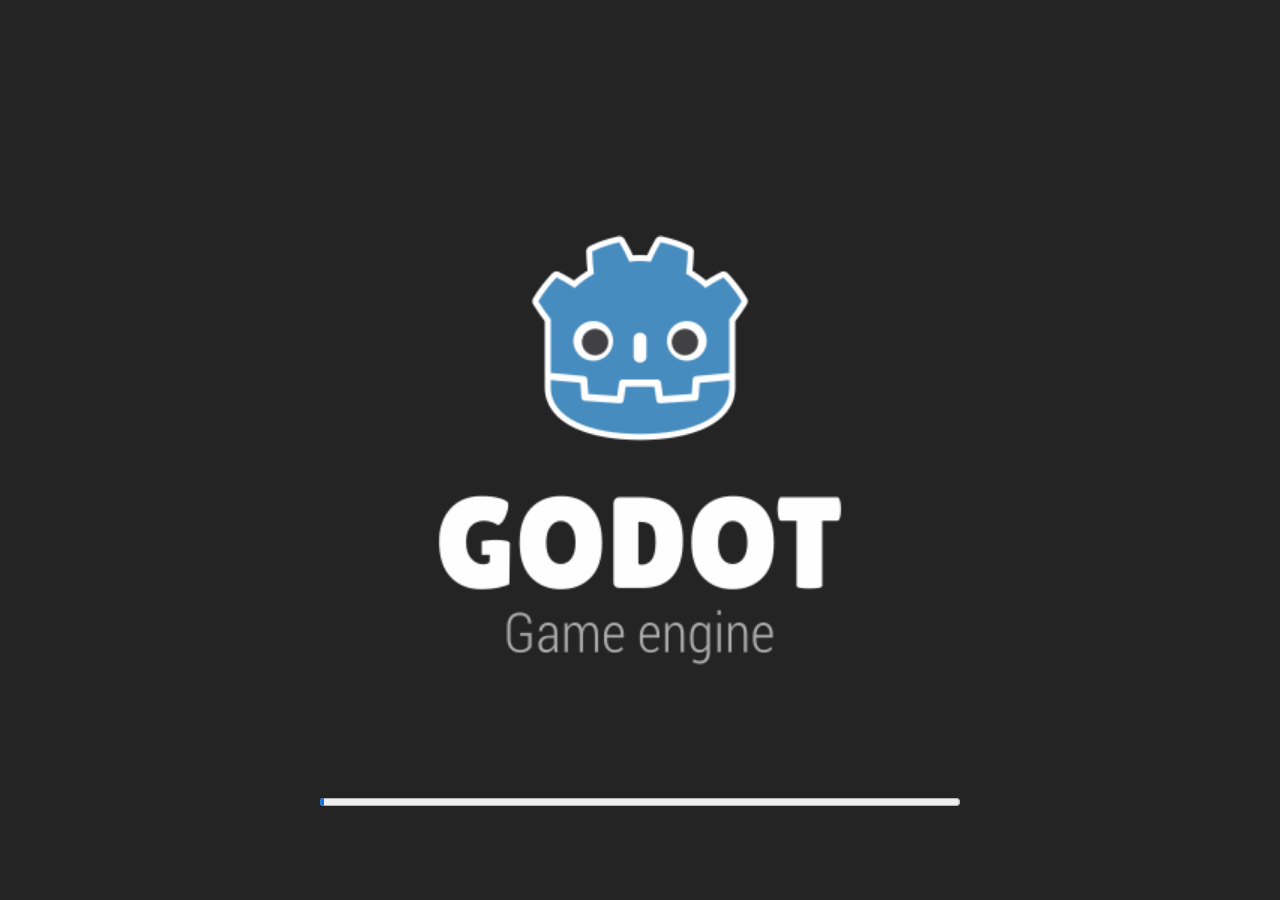
==== game/game.html @ 871e4993 "game test" ====
<!DOCTYPE html>
<html lang="en">
	<head>
		<meta charset="utf-8">
		<meta name="viewport" content="width=device-width, user-scalable=no, initial-scale=1.0">
		<title>New Game Project</title>
		<style>
html, body, #canvas {
	margin: 0;
	padding: 0;
	border: 0;
}

body {
	color: white;
	background-color: black;
	overflow: hidden;
	touch-action: none;
}

#canvas {
	display: block;
}

#canvas:focus {
	outline: none;
}

#status, #status-splash, #status-progress {
	position: absolute;
	left: 0;
	right: 0;
}

#status, #status-splash {
	top: 0;
	bottom: 0;
}

#status {
	background-color: #242424;
	display: flex;
	flex-direction: column;
	justify-content: center;
	align-items: center;
	visibility: hidden;
}

#status-splash {
	max-height: 100%;
	max-width: 100%;
	margin: auto;
}

#status-splash.show-image--false {
	display: none;
}

#status-splash.fullsize--true {
	height: 100%;
	width: 100%;
	object-fit: contain;
}

#status-splash.use-filter--false {
	image-rendering: pixelated;
}

#status-progress, #status-notice {
	display: none;
}

#status-progress {
	bottom: 10%;
	width: 50%;
	margin: 0 auto;
}

#status-notice {
	background-color: #5b3943;
	border-radius: 0.5rem;
	border: 1px solid #9b3943;
	color: #e0e0e0;
	font-family: 'Noto Sans', 'Droid Sans', Arial, sans-serif;
	line-height: 1.3;
	margin: 0 2rem;
	overflow: hidden;
	padding: 1rem;
	text-align: center;
	z-index: 1;
}
		</style>
		<link id="-gd-engine-icon" rel="icon" type="image/png" href="game.icon.png" />
<link rel="apple-touch-icon" href="game.apple-touch-icon.png"/>
<link rel="manifest" href="game.manifest.json">

	</head>
	<body>
		<canvas id="canvas">
			Your browser does not support the canvas tag.
		</canvas>

		<noscript>
			Your browser does not support JavaScript.
		</noscript>

		<div id="status">
			<img id="status-splash" class="show-image--true fullsize--true use-filter--true" src="game.png" alt="">
			<progress id="status-progress"></progress>
			<div id="status-notice"></div>
		</div>

		<script src="game.js"></script>
		<script>
const GODOT_CONFIG = {"args":[],"canvasResizePolicy":2,"ensureCrossOriginIsolationHeaders":true,"executable":"game","experimentalVK":false,"fileSizes":{"game.pck":312000,"game.wasm":43682606},"focusCanvas":true,"gdextensionLibs":[],"serviceWorker":"game.service.worker.js"};
const GODOT_THREADS_ENABLED = false;
const engine = new Engine(GODOT_CONFIG);

(function () {
	const statusOverlay = document.getElementById('status');
	const statusProgress = document.getElementById('status-progress');
	const statusNotice = document.getElementById('status-notice');

	let initializing = true;
	let statusMode = '';

	function setStatusMode(mode) {
		if (statusMode === mode || !initializing) {
			return;
		}
		if (mode === 'hidden') {
			statusOverlay.remove();
			initializing = false;
			return;
		}
		statusOverlay.style.visibility = 'visible';
		statusProgress.style.display = mode === 'progress' ? 'block' : 'none';
		statusNotice.style.display = mode === 'notice' ? 'block' : 'none';
		statusMode = mode;
	}

	function setStatusNotice(text) {
		while (statusNotice.lastChild) {
			statusNotice.removeChild(statusNotice.lastChild);
		}
		const lines = text.split('\n');
		lines.forEach((line) => {
			statusNotice.appendChild(document.createTextNode(line));
			statusNotice.appendChild(document.createElement('br'));
		});
	}

	function displayFailureNotice(err) {
		console.error(err);
		if (err instanceof Error) {
			setStatusNotice(err.message);
		} else if (typeof err === 'string') {
			setStatusNotice(err);
		} else {
			setStatusNotice('An unknown error occurred.');
		}
		setStatusMode('notice');
		initializing = false;
	}

	const missing = Engine.getMissingFeatures({
		threads: GODOT_THREADS_ENABLED,
	});

	if (missing.length !== 0) {
		if (GODOT_CONFIG['serviceWorker'] && GODOT_CONFIG['ensureCrossOriginIsolationHeaders'] && 'serviceWorker' in navigator) {
			let serviceWorkerRegistrationPromise;
			try {
				serviceWorkerRegistrationPromise = navigator.serviceWorker.getRegistration();
			} catch (err) {
				serviceWorkerRegistrationPromise = Promise.reject(new Error('Service worker registration failed.'));
			}
			// There's a chance that installing the service worker would fix the issue
			Promise.race([
				serviceWorkerRegistrationPromise.then((registration) => {
					if (registration != null) {
						return Promise.reject(new Error('Service worker already exists.'));
					}
					return registration;
				}).then(() => engine.installServiceWorker()),
				// For some reason, `getRegistration()` can stall
				new Promise((resolve) => {
					setTimeout(() => resolve(), 2000);
				}),
			]).then(() => {
				// Reload if there was no error.
				window.location.reload();
			}).catch((err) => {
				console.error('Error while registering service worker:', err);
			});
		} else {
			// Display the message as usual
			const missingMsg = 'Error\nThe following features required to run Godot projects on the Web are missing:\n';
			displayFailureNotice(missingMsg + missing.join('\n'));
		}
	} else {
		setStatusMode('progress');
		engine.startGame({
			'onProgress': function (current, total) {
				if (current > 0 && total > 0) {
					statusProgress.value = current;
					statusProgress.max = total;
				} else {
					statusProgress.removeAttribute('value');
					statusProgress.removeAttribute('max');
				}
			},
		}).then(() => {
			setStatusMode('hidden');
		}, displayFailureNotice);
	}
}());
		</script>
	</body>
</html>
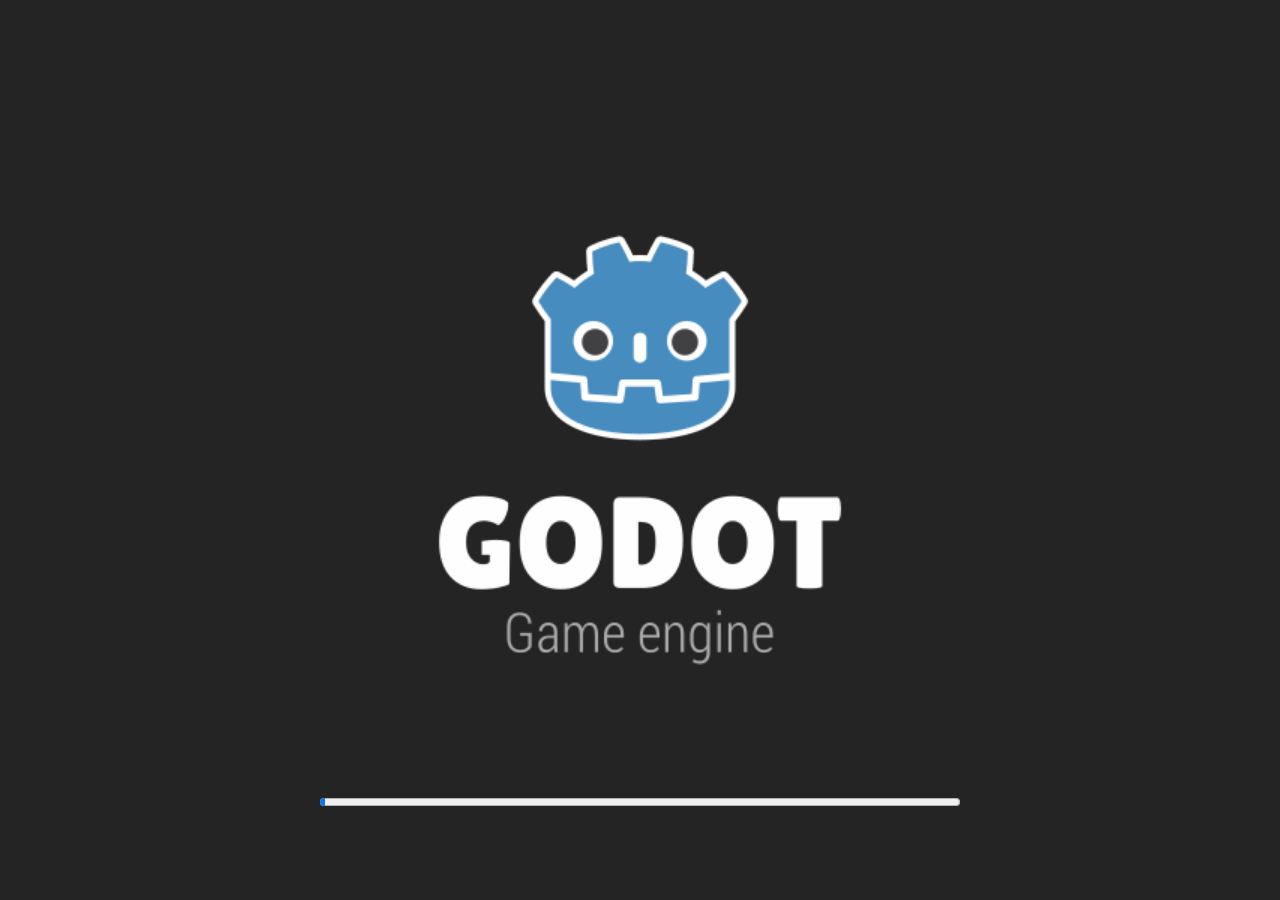
==== commit a30e0327: "game html5 fix" ====
--- a/game/game.html
+++ b/game/game.html
@@ -112,7 +112,7 @@
 
 		<script src="game.js"></script>
 		<script>
-const GODOT_CONFIG = {"args":[],"canvasResizePolicy":2,"ensureCrossOriginIsolationHeaders":true,"executable":"game","experimentalVK":false,"fileSizes":{"game.pck":312000,"game.wasm":43682606},"focusCanvas":true,"gdextensionLibs":[],"serviceWorker":"game.service.worker.js"};
+const GODOT_CONFIG = {"args":[],"canvasResizePolicy":2,"ensureCrossOriginIsolationHeaders":true,"executable":"game","experimentalVK":false,"fileSizes":{"game.pck":380832,"game.wasm":43682606},"focusCanvas":true,"gdextensionLibs":[],"serviceWorker":"game.service.worker.js"};
 const GODOT_THREADS_ENABLED = false;
 const engine = new Engine(GODOT_CONFIG);
 
